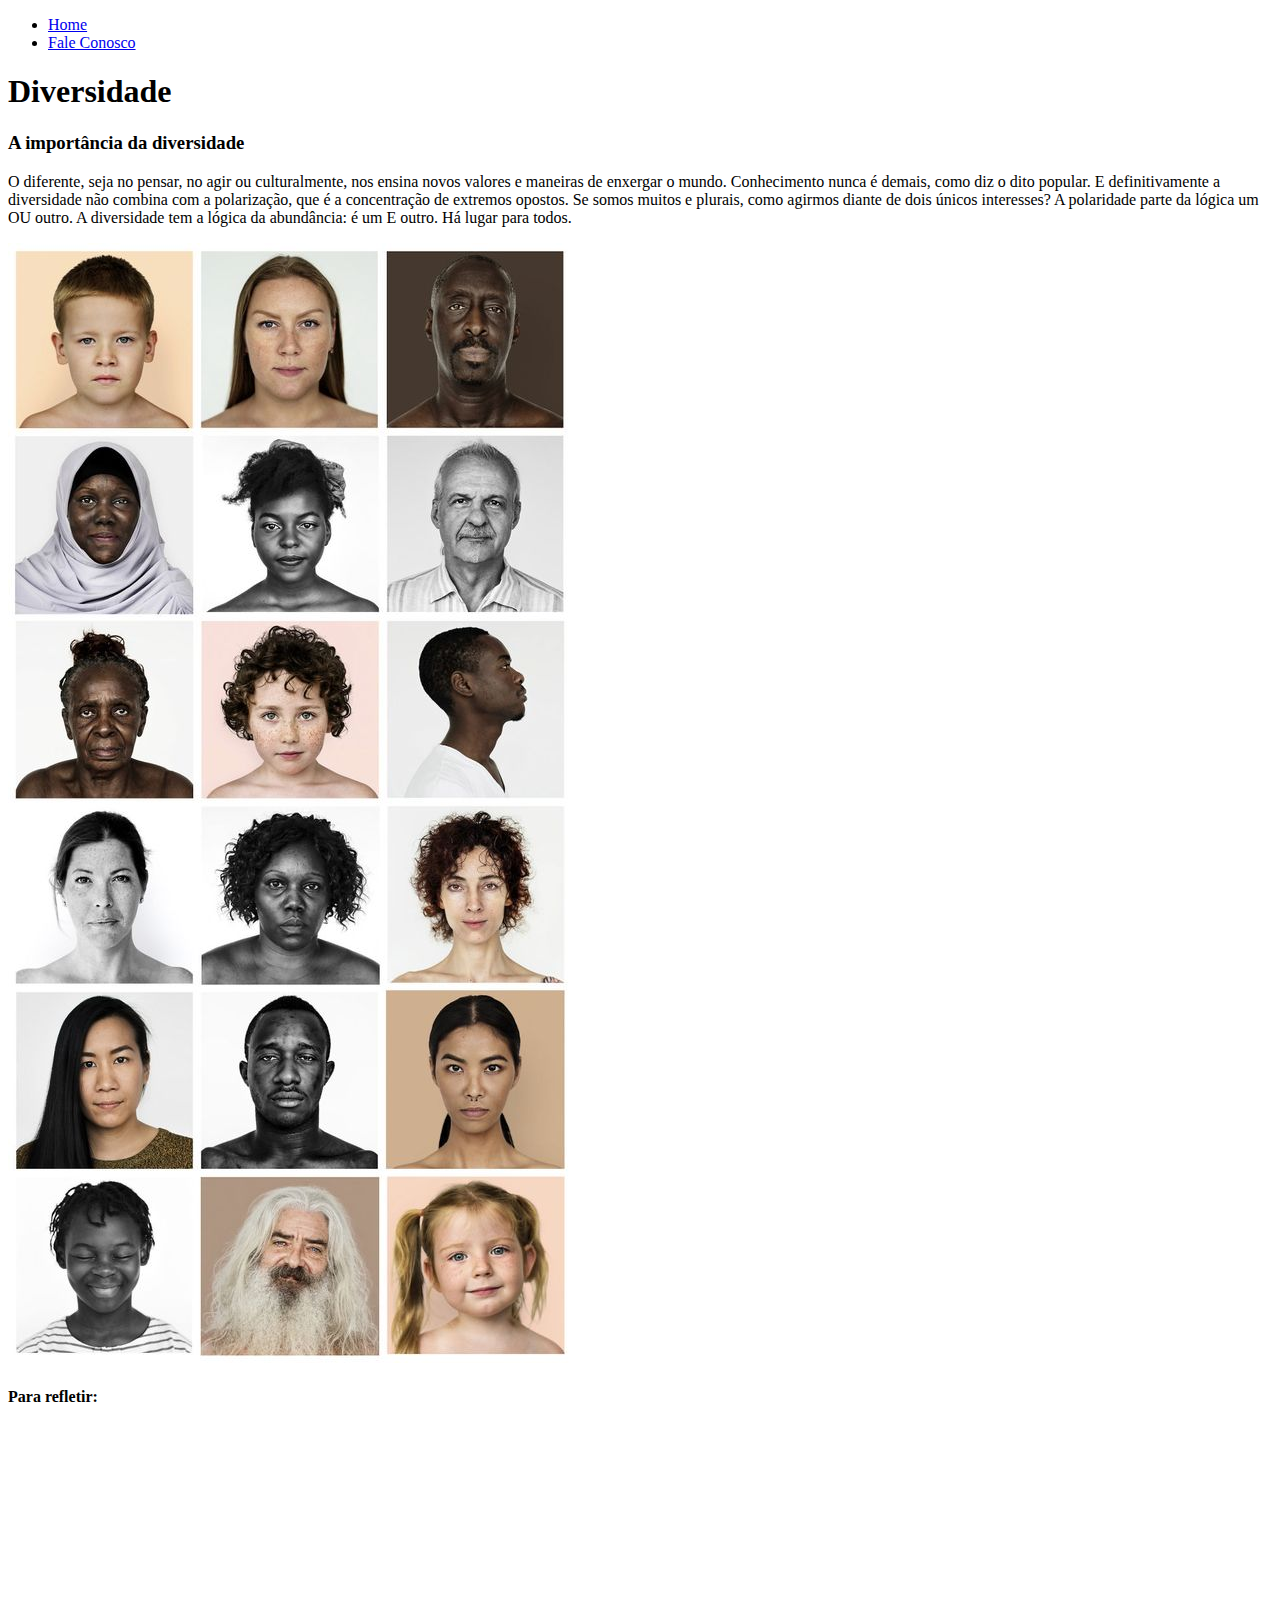
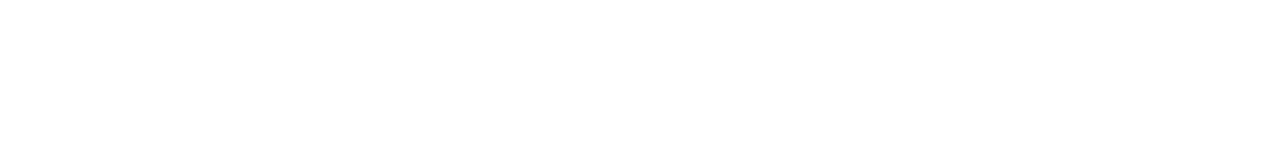
==== index.html @ 7fd04e36 "Primeira pagina HTML" ====
<!DOCTYPE html>
<html lang="pt-br">

<head>
    <meta charset="UTF-8">
    <meta http-equiv="X-UA-Compatible" content="IE=edge">
    <meta name="viewport" content="width=device-width, initial-scale=1.0">
    <title>Diversidade</title>
</head>

<body>

    <ul>
        <li><a href="index.html">Home</a></li>
        <li><a href="contato.html">Fale Conosco</a></li>
    </ul>

    <h1> Diversidade </h1>
    <h3>A importância da diversidade </h3>
    <p>
        O diferente, seja no pensar, no agir ou culturalmente, nos ensina novos valores e maneiras
        de enxergar o mundo. Conhecimento nunca é demais, como diz o dito popular. E definitivamente
        a diversidade não combina com a polarização, que é a concentração de extremos opostos. Se
        somos muitos e plurais, como agirmos diante de dois únicos interesses? A polaridade parte
        da lógica um OU outro. A diversidade tem a lógica da abundância: é um E outro. Há lugar
        para todos.
    </p>

    <img src="assets/img/diversidade.jpg" alt="Foto de pessoas diversas">

    <h4>Para refletir:</h4>
    <iframe width="560" height="315" src="https://www.youtube.com/embed/eKFhaAbWs0Q" title="YouTube video player" frameborder="0" allow="accelerometer; autoplay; clipboard-write; encrypted-media; gyroscope; picture-in-picture" allowfullscreen></iframe>
</body>

</html>
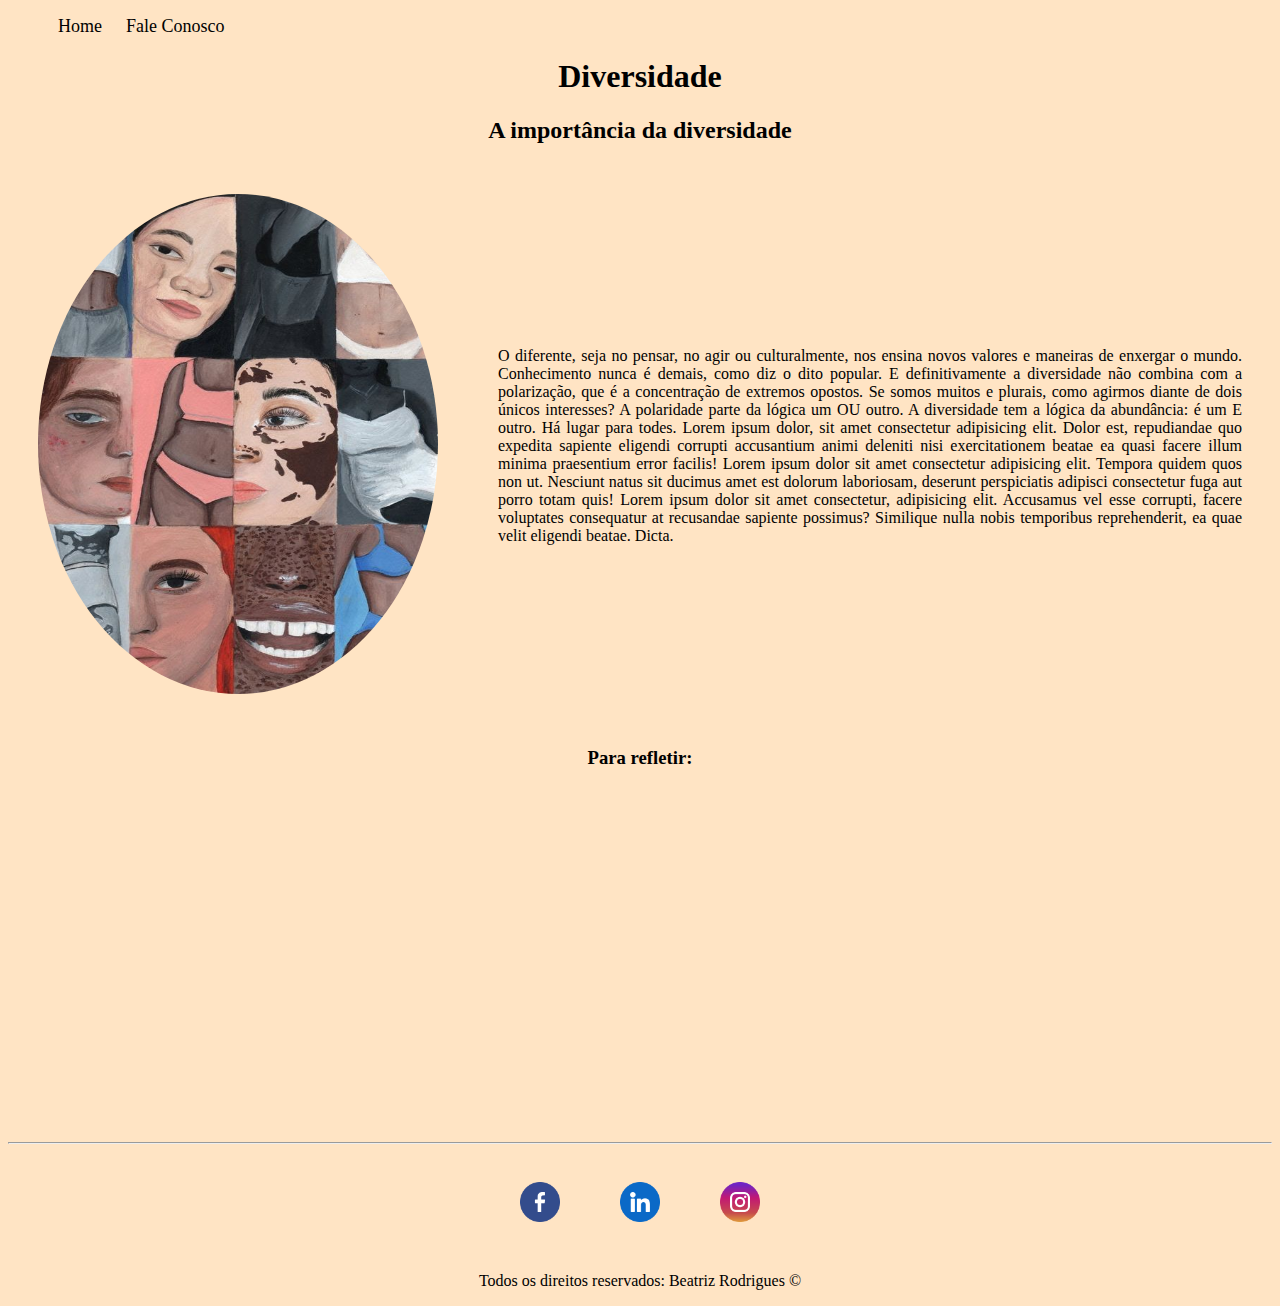
==== commit 27a9b4f0: "implementação do estilo do site com css" ====
--- a/index.html
+++ b/index.html
@@ -6,30 +6,54 @@
     <meta http-equiv="X-UA-Compatible" content="IE=edge">
     <meta name="viewport" content="width=device-width, initial-scale=1.0">
     <title>Diversidade</title>
+    <link rel="stylesheet" href="assets/css/style.css">
 </head>
 
-<body>
-
-    <ul>
+<body bgcolor="#FFE4C4">
+     <ul id="menu">
         <li><a href="index.html">Home</a></li>
         <li><a href="contato.html">Fale Conosco</a></li>
     </ul>
+    <h1 class="center"> Diversidade </h1>
+    <h2 class="center">A importância da diversidade </h2>
+    <div class="container">
+        <div>
+            <img class="borda la p1" src="assets/img/diversidade.jpg" alt="Foto de pessoas diversas">
+        </div>
+        <div class="p1">
+            <p class="justify">
+                O diferente, seja no pensar, no agir ou culturalmente, nos ensina novos valores e maneiras
+                de enxergar o mundo. Conhecimento nunca é demais, como diz o dito popular. E definitivamente
+                a diversidade não combina com a polarização, que é a concentração de extremos opostos. Se
+                somos muitos e plurais, como agirmos diante de dois únicos interesses? A polaridade parte
+                da lógica um OU outro. A diversidade tem a lógica da abundância: é um E outro. Há lugar
+                para todes.
+                Lorem ipsum dolor, sit amet consectetur adipisicing elit. Dolor est, repudiandae quo expedita sapiente eligendi corrupti accusantium animi deleniti nisi exercitationem beatae ea quasi facere illum minima praesentium error facilis!
+                Lorem ipsum dolor sit amet consectetur adipisicing elit. Tempora quidem quos non ut. Nesciunt natus sit ducimus amet est dolorum laboriosam, deserunt perspiciatis adipisci consectetur fuga aut porro totam quis!
+                Lorem ipsum dolor sit amet consectetur, adipisicing elit. Accusamus vel esse corrupti, facere voluptates consequatur at recusandae sapiente possimus? Similique nulla nobis temporibus reprehenderit, ea quae velit eligendi beatae. Dicta.
+            </p>
+        </div>
+    </div>
+    <h3 class="center">Para refletir:</h3>
+   <div class="container mb-50">
+    <iframe width="560" height="315" src="https://www.youtube.com/embed/eKFhaAbWs0Q" title="YouTube video player" frameborder="0" allow="accelerometer; autoplay; clipboard-write; encrypted-media; gyroscope; picture-in-picture" allowfullscreen></iframe>
+    </div>
+    <hr>
+    <footer>
+        <div class="container">
+            <a href="https://www.facebook.com/" target="_blank"><img class="tm-social p1" src="assets/img/facebook.png" alt="Logo do Facebook"></a>
+            <a href="https://www.linkedin.com/in/beatriz-rodrigues-1145b121a/" target="_blank"><img class="tm-social p1" src="assets/img/linkedin.png" alt="Logo do Linkedin"></a>
+            <a href="https://www.instagram.com/" target="_blank"><img class="tm-social p1" src="assets/img/instagram.png" alt="Logo do Instagram"></a>
+            
+        </div>
+        <p class="center">
+            Todos os direitos reservados: Beatriz Rodrigues &copy;
+        </p>
+    </footer>
+</body>
+   
 
-    <h1> Diversidade </h1>
-    <h3>A importância da diversidade </h3>
-    <p>
-        O diferente, seja no pensar, no agir ou culturalmente, nos ensina novos valores e maneiras
-        de enxergar o mundo. Conhecimento nunca é demais, como diz o dito popular. E definitivamente
-        a diversidade não combina com a polarização, que é a concentração de extremos opostos. Se
-        somos muitos e plurais, como agirmos diante de dois únicos interesses? A polaridade parte
-        da lógica um OU outro. A diversidade tem a lógica da abundância: é um E outro. Há lugar
-        para todos.
-    </p>
-
-    <img src="assets/img/diversidade.jpg" alt="Foto de pessoas diversas">
-
-    <h4>Para refletir:</h4>
-    <iframe width="560" height="315" src="https://www.youtube.com/embed/eKFhaAbWs0Q" title="YouTube video player" frameborder="0" allow="accelerometer; autoplay; clipboard-write; encrypted-media; gyroscope; picture-in-picture" allowfullscreen></iframe>
-</body>
+    
+    
 
 </html>--- a/assets/css/style.css
+++ b/assets/css/style.css
@@ -0,0 +1,64 @@
+/*
+Estilos da pagina index.html
+*/
+.center {
+    text-align: center;
+}
+
+.justify{
+    text-align: justify;
+}
+
+.container{
+    display: flex;
+    flex-flow: row;
+    justify-content: center;
+    align-items: center;
+}
+
+
+#menu li{
+    display: inline;
+    padding: 10px;
+}
+
+#menu li a{
+    text-decoration: none;
+    color: hsl(0, 0%, 0%);
+    font-size: 18px;
+}
+
+#menu li a:hover {
+    color: hsl(22, 74%, 56%);
+}
+
+.p1 {
+    padding: 30px;
+}
+
+.borda {
+    border-radius: 50%;
+}
+
+.la {
+    width: 400px;
+    height: 500px;
+}
+
+.tm-social{
+    width: 40px;
+    height: 40px;
+}
+.mb-50{
+    margin-bottom: 40px;
+}
+
+
+
+/*
+Estilos da pagina contato.html
+*/
+
+.ml-50{
+    margin-left: 50px;
+}